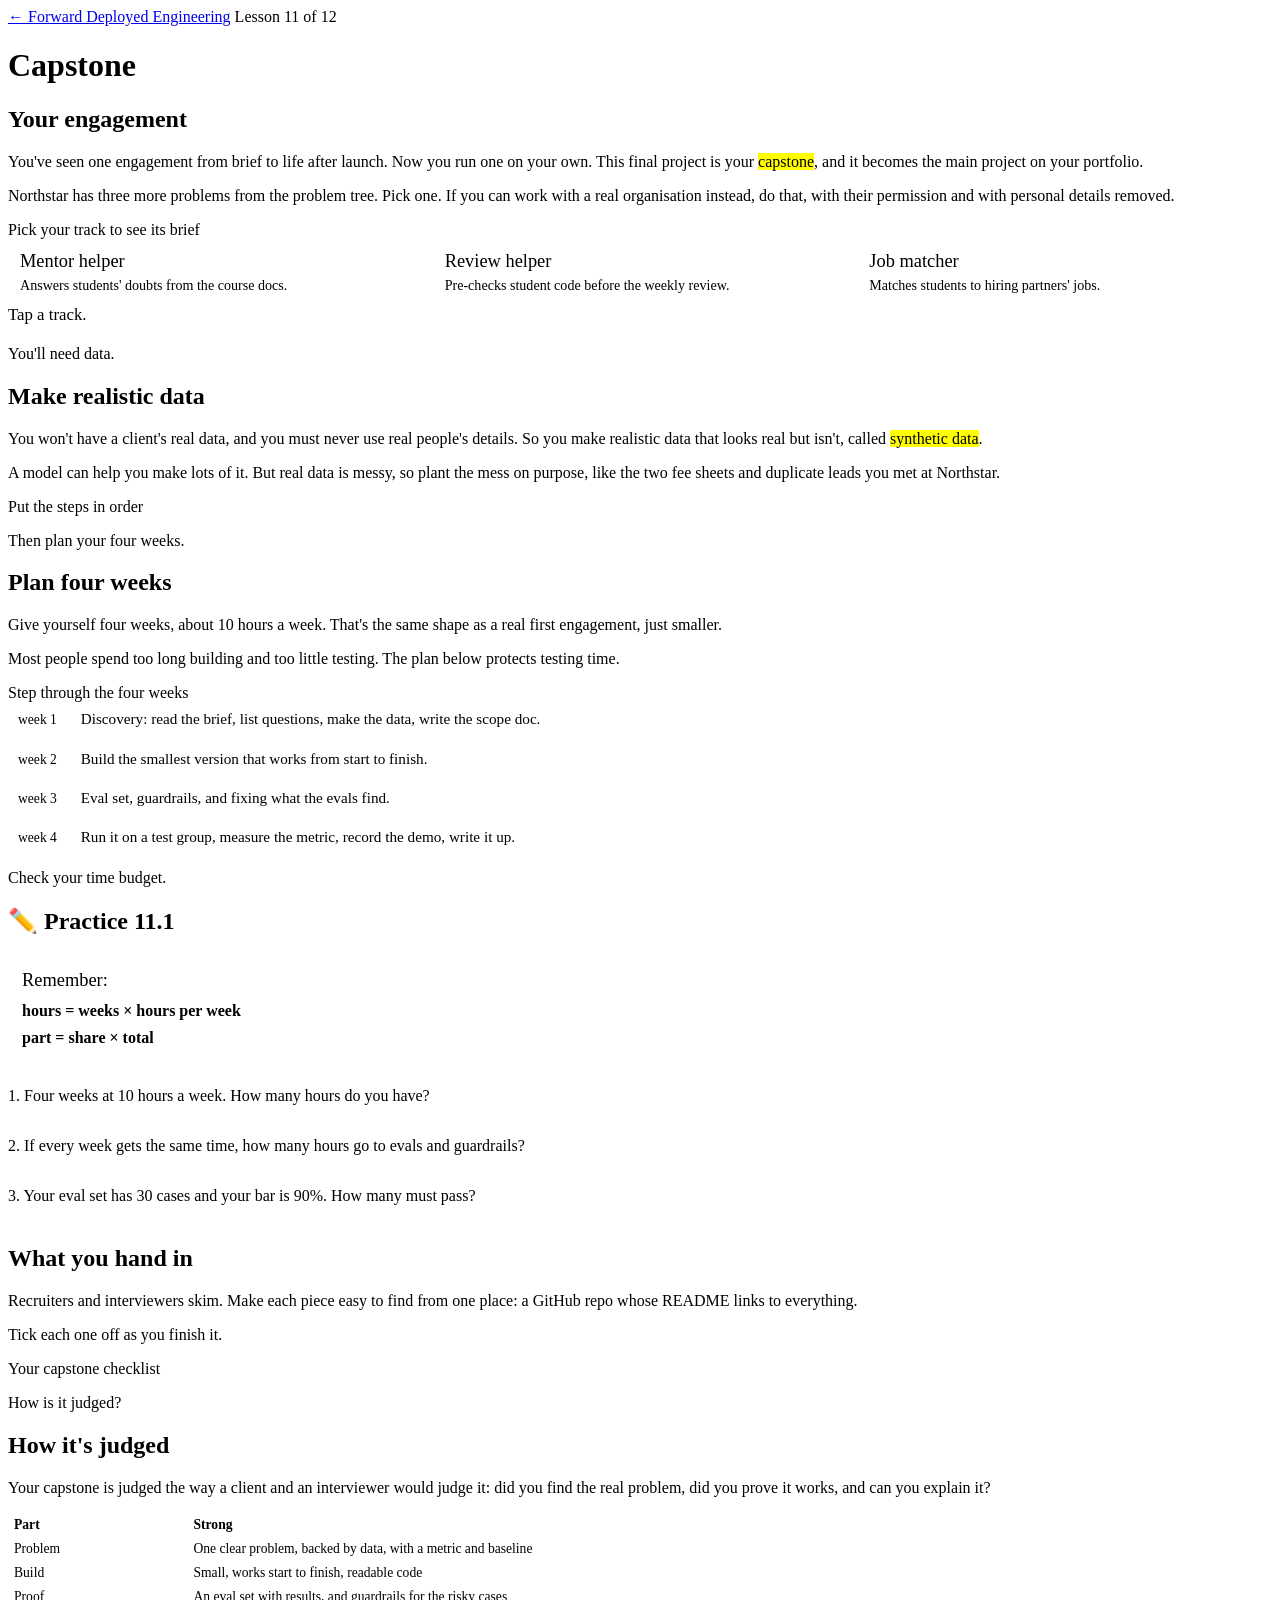
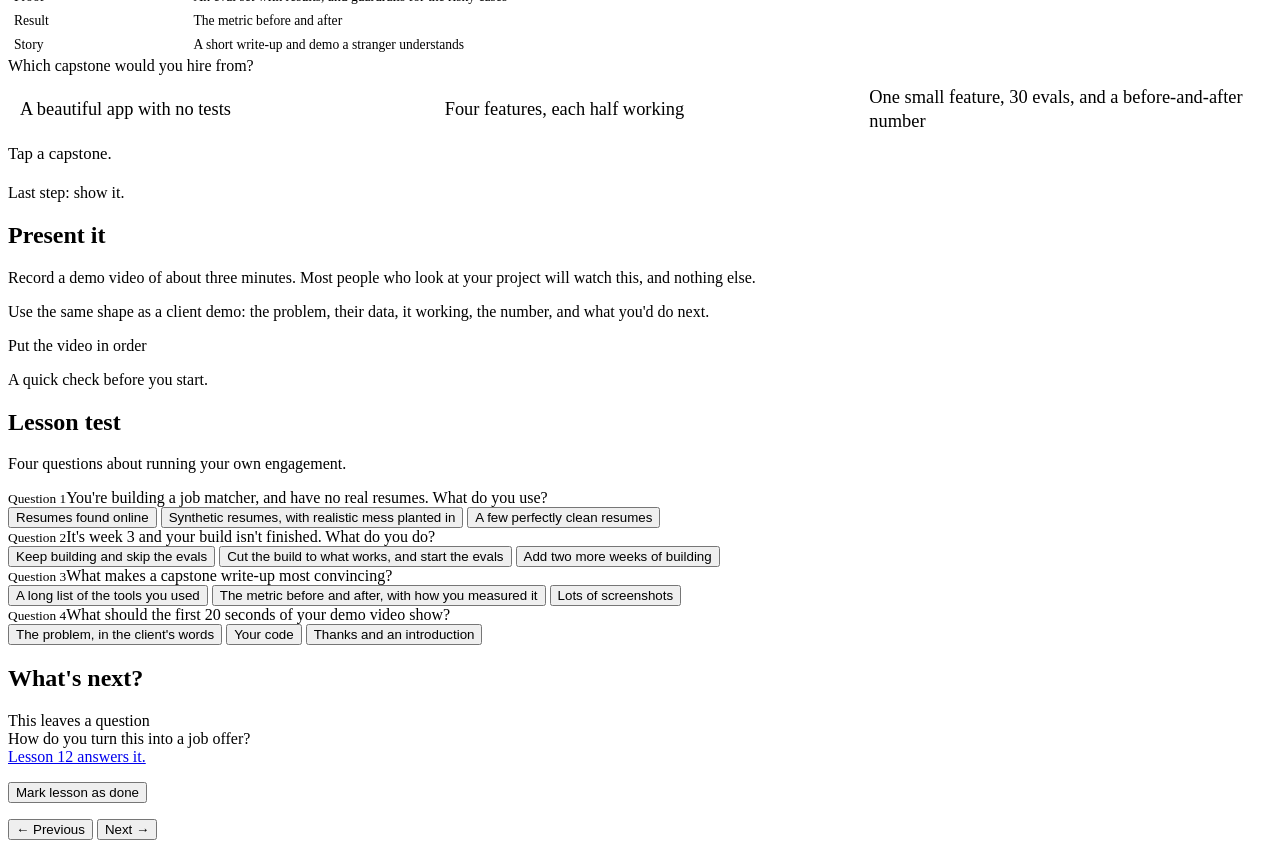
==== lessons/lesson11.html @ 66411354 "Add Lessons 3–12: the whole engagement, from client code to interviews Their code, building with LLM" ====
<!doctype html>
<html lang="en">
<head>
<meta charset="utf-8">
<meta name="viewport" content="width=device-width, initial-scale=1">
<title>Capstone</title>
<meta name="description" content="Lesson 11 of Forward Deployed Engineering: a full engagement from brief to demo, for your portfolio.">
<link rel="preconnect" href="https://fonts.googleapis.com">
<link rel="preconnect" href="https://fonts.gstatic.com" crossorigin>
<link href="https://fonts.googleapis.com/css2?family=Atkinson+Hyperlegible:wght@400;700&family=JetBrains+Mono:wght@400;600&family=Kalam:wght@400&family=Patrick+Hand&display=swap" rel="stylesheet">
<script>try{if(localStorage.getItem("notebook-theme")==="dark")document.documentElement.setAttribute("data-theme","dark")}catch(e){}</script>
<link rel="stylesheet" href="https://mo-ri-ch.github.io/study-notebook-design/v1/style.css">
<link rel="stylesheet" href="../assets/fde.css">
</head>
<body data-pen="blue">
<div class="wrap">
  <header class="topbar">
    <a class="home" href="../">← Forward Deployed Engineering</a>
    <span class="where">Lesson 11 of 12</span>
  </header>

  <main data-paged>
    <div class="paged-head">
      <h1>Capstone</h1>
      <div class="progress" aria-label="Lesson parts"></div>
    </div>

    <section class="part" data-title="Your engagement">
      <h2>Your engagement</h2>
      <p class="say">You've seen one engagement from brief to life after launch. Now you run one on your own. This final project is your <mark>capstone</mark>, and it becomes the main project on your portfolio.</p>
      <p class="say">Northstar has three more problems from the problem tree. Pick one. If you can work with a real organisation instead, do that, with their permission and with personal details removed.</p>

      <div class="activity">
        <div class="do">Pick your track to see its brief</div>
        <div class="people" id="tracks">
          <button class="person" type="button" data-right="<b>Mentor helper.</b> Stakeholder: Rahul, lead mentor. Problem: students wait hours for answers the course docs already have. Data: course docs and past student questions. A metric to start from: time until a student's doubt is answered."><b>Mentor helper</b><span>Answers students' doubts from the course docs.</span></button>
          <button class="person" type="button" data-right="<b>Review helper.</b> Stakeholder: the reviewers. Problem: weekly reviews spend time on basics like missing tests. Data: sample student projects and past review notes. A metric to start from: review time spent on basics."><b>Review helper</b><span>Pre-checks student code before the weekly review.</span></button>
          <button class="person" type="button" data-right="<b>Job matcher.</b> Stakeholder: Sana, placement manager. Problem: matching resumes to job descriptions by hand takes days. Data: resumes and job descriptions, with skill names that don't match. A metric to start from: days from a new job to a shortlist."><b>Job matcher</b><span>Matches students to hiring partners' jobs.</span></button>
        </div>
        <div class="say-why" id="tracksWhy">Tap a track.</div>
      </div>
      <p class="hook">You'll need data.</p>
    </section>

    <section class="part" data-title="Make realistic data">
      <h2>Make realistic data</h2>
      <p class="say">You won't have a client's real data, and you must never use real people's details. So you make realistic data that looks real but isn't, called <mark>synthetic data</mark>.</p>
      <p class="say">A model can help you make lots of it. But real data is messy, so plant the mess on purpose, like the two fee sheets and duplicate leads you met at Northstar.</p>

      <div class="activity">
        <div class="do">Put the steps in order</div>
        <div id="synth"></div>
      </div>
      <p class="hook">Then plan your four weeks.</p>
    </section>

    <section class="part" data-title="Plan four weeks">
      <h2>Plan four weeks</h2>
      <p class="say">Give yourself four weeks, about 10 hours a week. That's the same shape as a real first engagement, just smaller.</p>
      <p class="say">Most people spend too long building and too little testing. The plan below protects testing time.</p>

      <div class="activity">
        <div class="do">Step through the four weeks</div>
        <ol class="day" id="weeks">
          <li><span class="t">week 1</span><span>Discovery: read the brief, list questions, make the data, write the scope doc.</span></li>
          <li><span class="t">week 2</span><span>Build the smallest version that works from start to finish.</span></li>
          <li><span class="t">week 3</span><span>Eval set, guardrails, and fixing what the evals find.</span></li>
          <li><span class="t">week 4</span><span>Run it on a test group, measure the metric, record the demo, write it up.</span></li>
        </ol>
      </div>
      <p class="hook">Check your time budget.</p>
    </section>

    <section class="part" data-nonum data-title="✏️ Practice 11.1">
      <h2>✏️ Practice 11.1</h2>
      <div class="remember">
        <b>Remember:</b><br>
        <b class="eqbox">hours = weeks × hours per week</b><br>
        <b class="eqbox">part = share × total</b>
      </div>
      <div class="activity" id="prac1">
        <div class="prob" data-answer="40" data-hint="Multiply the weeks by the hours each week." data-work="4 × 10 = 40 hours.">
          <div class="ask">1. Four weeks at 10 hours a week. How many hours do you have?</div>
        </div>
        <div class="prob" data-answer="10" data-hint="Week 3 is one of four equal weeks." data-work="40 ÷ 4 = 10 hours for evals and guardrails.">
          <div class="ask">2. If every week gets the same time, how many hours go to evals and guardrails?</div>
        </div>
        <div class="prob" data-answer="27" data-hint="Find 90% of 30." data-work="0.9 × 30 = 27 cases.">
          <div class="ask">3. Your eval set has 30 cases and your bar is 90%. How many must pass?</div>
        </div>
      </div>
    </section>

    <section class="part" data-title="What you hand in">
      <h2>What you hand in</h2>
      <p class="say">Recruiters and interviewers skim. Make each piece easy to find from one place: a GitHub repo whose README links to everything.</p>
      <p class="say">Tick each one off as you finish it.</p>

      <div class="activity">
        <div class="do">Your capstone checklist</div>
        <div id="hand"></div>
        <div class="count" id="handCount"></div>
      </div>
      <p class="hook">How is it judged?</p>
    </section>

    <section class="part" data-title="How it's judged">
      <h2>How it's judged</h2>
      <p class="say">Your capstone is judged the way a client and an interviewer would judge it: did you find the real problem, did you prove it works, and can you explain it?</p>
      <div class="tablewrap"><table class="mini">
        <tr><th>Part</th><th>Strong</th></tr>
        <tr><td>Problem</td><td>One clear problem, backed by data, with a metric and baseline</td></tr>
        <tr><td>Build</td><td>Small, works start to finish, readable code</td></tr>
        <tr><td>Proof</td><td>An eval set with results, and guardrails for the risky cases</td></tr>
        <tr><td>Result</td><td>The metric before and after</td></tr>
        <tr><td>Story</td><td>A short write-up and demo a stranger understands</td></tr>
      </table></div>

      <div class="activity">
        <div class="do">Which capstone would you hire from?</div>
        <div class="people" id="judge">
          <button class="person" type="button" data-why="Polish without proof. Nobody knows if it gives right answers."><b>A beautiful app with no tests</b></button>
          <button class="person" type="button" data-why="Four half-working parts show you can start things, not finish them."><b>Four features, each half working</b></button>
          <button class="person" type="button" data-right="Yes. Small, tested and measured. That's exactly the FDE job."><b>One small feature, 30 evals, and a before-and-after number</b></button>
        </div>
        <div class="say-why" id="judgeWhy">Tap a capstone.</div>
      </div>
      <p class="hook">Last step: show it.</p>
    </section>

    <section class="part" data-title="Present it">
      <h2>Present it</h2>
      <p class="say">Record a demo video of about three minutes. Most people who look at your project will watch this, and nothing else.</p>
      <p class="say">Use the same shape as a client demo: the problem, their data, it working, the number, and what you'd do next.</p>

      <div class="activity">
        <div class="do">Put the video in order</div>
        <div id="video"></div>
      </div>
      <p class="hook">A quick check before you start.</p>
    </section>

    <section class="part" data-title="Lesson test">
      <h2>Lesson test</h2>
      <p class="say">Four questions about running your own engagement.</p>
      <div class="test" data-test="11">
        <div class="quiz" data-page="lesson11.html#2" data-topic="make realistic data" data-right="Yes. Realistic but invented, with the mess planted on purpose.">
          <div class="q"><small>Question 1</small>You're building a job matcher, and have no real resumes. What do you use?</div>
          <div class="options">
            <button data-why="Real people's details must never be used without permission.">Resumes found online</button>
            <button data-right>Synthetic resumes, with realistic mess planted in</button>
            <button data-why="Perfectly clean data hides the problems a real client would have.">A few perfectly clean resumes</button>
          </div>
          <div class="feedback"></div>
        </div>
        <div class="quiz" data-page="lesson11.html#3" data-topic="plan four weeks" data-right="Yes. Testing time is what most projects squeeze, so protect it.">
          <div class="q"><small>Question 2</small>It's week 3 and your build isn't finished. What do you do?</div>
          <div class="options">
            <button data-why="Untested features are worth less than a tested small one.">Keep building and skip the evals</button>
            <button data-right>Cut the build to what works, and start the evals</button>
            <button data-why="A longer project risks never finishing.">Add two more weeks of building</button>
          </div>
          <div class="feedback"></div>
        </div>
        <div class="quiz" data-page="lesson11.html#6" data-topic="how it's judged" data-right="Yes. The number before and after proves the work mattered.">
          <div class="q"><small>Question 3</small>What makes a capstone write-up most convincing?</div>
          <div class="options">
            <button data-why="Length doesn't prove anything.">A long list of the tools you used</button>
            <button data-right>The metric before and after, with how you measured it</button>
            <button data-why="Screenshots show it exists, not that it works.">Lots of screenshots</button>
          </div>
          <div class="feedback"></div>
        </div>
        <div class="quiz" data-page="lesson11.html#7" data-topic="present it" data-right="Yes. Problem first, so viewers know why the rest matters.">
          <div class="q"><small>Question 4</small>What should the first 20 seconds of your demo video show?</div>
          <div class="options">
            <button data-right>The problem, in the client's words</button>
            <button data-why="Code means little before people know the problem.">Your code</button>
            <button data-why="Thanks belong at the end, if at all.">Thanks and an introduction</button>
          </div>
          <div class="feedback"></div>
        </div>
      </div>
    </section>

    <section class="part" data-title="What's next?">
      <h2>What's next?</h2>
      <div class="open-question">
        <div>This leaves a question</div>
        <div class="big">How do you turn this into a job offer?</div>
        <div><a href="lesson12.html">Lesson 12 answers it.</a></div>
      </div>
      <p><button class="done-toggle" data-done="11">Mark lesson as done</button></p>
    </section>
  </main>
</div>

<nav class="pagebar" aria-label="Move between parts">
  <div class="inner">
    <button data-page-back>← Previous</button>
    <span data-page-label></span>
    <button class="primary" data-page-next>Next →</button>
  </div>
</nav>

<script src="../assets/course.js"></script>
<script src="https://mo-ri-ch.github.io/study-notebook-design/v1/common.js"></script>
<script src="https://mo-ri-ch.github.io/study-notebook-design/v1/pen.js"></script>
<script src="https://mo-ri-ch.github.io/study-notebook-design/v1/guide.js"></script>
<script src="../assets/fde.js"></script>
<script>
picker("tracks", "tracksWhy");

orderer("synth", {
  steps: ["Write down what the real data would look like: fields and formats", "Write 10 to 20 examples by hand", "Ask a model for many more in the same style", "Plant the mess: duplicates, typos, two versions that disagree", "Check that no real names, numbers or emails slipped in"],
  done: "Realistic, messy, and safe. Note the planted problems: your evals should catch them.",
});

stepper("weeks", { after: (i, n) => i === n - 1 ? "Building gets one week of four. Testing and measuring get as much." : "" });
practice("prac1");

(function () {
  const root = document.getElementById("hand"), count = document.getElementById("handCount");
  const items = ["Scope doc: problem, metric with baseline, first version, what it won't do", "Code on GitHub, with a README that links to everything", "Eval set and its latest results", "Guardrails for the risky cases", "The metric before and after", "A 3-minute demo video", "A one-page write-up: problem, what you did, result, what you learned"];
  function build() {
    root.innerHTML = items.map((t, i) => `<label class="switch"><input type="checkbox" data-i="${i}"> <span>${t}</span></label>`).join("");
    const boxes = [...root.querySelectorAll("input")];
    const upd = () => { const n = boxes.filter(b => b.checked).length; count.textContent = n === items.length ? "All done. That's a portfolio project." : `${n} of ${items.length} done`; };
    boxes.forEach(b => b.onchange = upd); upd();
  }
  build(); addReset(root, build);
})();

picker("judge", "judgeWhy");

orderer("video", {
  steps: ["The problem, in the client's words (20 seconds)", "Their messy data, and what you found in it (20 seconds)", "It working on a real case (90 seconds)", "The number, before and after (20 seconds)", "What you'd do next (30 seconds)"],
  done: "Three minutes, with the same shape as a client demo.",
});
</script>
</body>
</html>
---- assets/fde.css ----
/* fde.css — activities used only in the Forward Deployed Engineering course.
   Colours only through the shared variables, so light and dark both work. */

/* Small selectable buttons */
.chip { font-family: var(--body); font-size: 0.95rem; padding: 6px 12px; border: 2px solid var(--ink); border-radius: 999px; background: var(--card); color: var(--ink); cursor: pointer; line-height: 1.3; }
.chip:hover { background: var(--note-yellow); }
.chip.on { background: var(--hl-yellow); color: var(--on-hl); }
.chip.ok { background: var(--hl-green); color: var(--on-hl); border-color: var(--good); }
.chip.no { background: var(--note-pink); border-color: var(--redpen); }
.chip.used { opacity: .45; cursor: default; }
.chips { display: flex; flex-wrap: wrap; gap: 8px; margin: 10px 0; }

/* A message from the client */
.mail { background: var(--card); border: 1px solid color-mix(in srgb, var(--ink) 18%, transparent); border-radius: 6px; padding: 14px 18px; font-size: 1.02rem; line-height: 1.6; box-shadow: 0 10px 22px -16px rgba(20,24,50,.4); }
.mail .from { font-size: 0.85rem; color: var(--pencil); margin-bottom: 6px; }
.mail p { margin: 0 0 8px; }
.vague { font: inherit; padding: 0 3px; margin: 0; border: 0; border-bottom: 2px dotted var(--pen); border-radius: 2px; background: none; color: inherit; cursor: pointer; }
.vague:hover { background: var(--note-yellow); }
.vague.found { background: var(--hl-yellow); color: var(--on-hl); border-bottom-color: transparent; }
.qlist { list-style: none; padding: 0; margin: 12px 0 0; display: grid; gap: 6px; min-height: 3em; }
.qlist li { font-family: var(--hand); font-size: 1.1rem; color: var(--pen); }
.qlist li b { font-family: var(--body); font-weight: 700; color: var(--ink); font-size: 0.9rem; }
.count { font-family: var(--hand); font-size: 1.1rem; color: var(--pencil); margin-top: 8px; }

/* Sorting into two or more boxes */
.bins { display: grid; grid-template-columns: repeat(auto-fit, minmax(150px, 1fr)); gap: 10px; margin-top: 12px; }
.bin { border: 2px dashed var(--pencil); border-radius: 8px; padding: 8px; min-height: 80px; background: transparent; text-align: left; cursor: pointer; color: var(--ink); font: inherit; display: block; width: 100%; }
.bin:hover { border-color: var(--pen); background: var(--note-blue); }
.bin h4 { margin: 0 0 6px; font-family: var(--head); font-size: 1.15rem; font-weight: 400; }
.bin .chip { margin: 3px 3px 0 0; font-size: 0.85rem; cursor: default; }
.picked { min-height: 2.2em; font-family: var(--hand); color: var(--pencil); font-size: 1.05rem; }

/* People cards */
.people { display: grid; grid-template-columns: repeat(auto-fit, minmax(160px, 1fr)); gap: 10px; }
.person { text-align: left; font: inherit; padding: 10px 12px; border: 2px solid var(--ink); border-radius: 8px; background: var(--card); color: var(--ink); cursor: pointer; line-height: 1.35; }
.person:hover { background: var(--note-yellow); }
.person b { display: block; font-family: var(--head); font-size: 1.15rem; font-weight: 400; }
.person small { display: block; color: var(--pencil); font-size: 0.8rem; margin-bottom: 4px; }
.person span { font-size: 0.88rem; }
.person.ok { background: var(--hl-green); color: var(--on-hl); border-color: var(--good); }
.person.ok small { color: var(--on-hl); }
.person.no { background: var(--note-pink); border-color: var(--redpen); }

/* Facts about the client */
.facts { display: grid; grid-template-columns: repeat(auto-fit, minmax(130px, 1fr)); gap: 10px; }
.fact { background: var(--note-yellow); padding: 10px 12px; border-radius: 2px 2px 6px 2px; box-shadow: 0 8px 14px -12px rgba(20,24,50,.5); color: var(--ink); }
.fact:nth-child(2n) { background: var(--note-blue); }
.fact:nth-child(3n) { background: var(--note-green); }
.fact .big { font-family: var(--head); font-size: 1.8rem; line-height: 1.1; }
.fact .what { font-size: 0.85rem; }

/* Steps through a day or a story */
.day { list-style: none; padding: 0; margin: 0; display: grid; gap: 6px; font-size: 0.95rem; }
.day li { display: grid; grid-template-columns: 3.6em 1fr; gap: 8px; align-items: start; padding: 6px 10px; line-height: 1.4; border-radius: 6px; background: var(--card); border: 1px solid color-mix(in srgb, var(--ink) 12%, transparent); }
.day li.off { visibility: hidden; }
.day li.now { background: var(--note-yellow); }
.day .t { font-family: var(--mono); font-size: 0.85rem; color: var(--pencil); padding-top: 2px; }
.day .tag { display: inline-block; white-space: nowrap; font-size: 0.75rem; padding: 0 8px; border-radius: 999px; margin-left: 6px; color: var(--on-hl); }
.tag.eng { background: var(--hl-blue); }
.tag.cli { background: var(--hl-orange); }
.btnrow { display: flex; gap: 8px; flex-wrap: wrap; margin-top: 12px; align-items: center; }

/* A 24-hour line of message times */
.clock { position: relative; height: 92px; margin: 10px 4px 0; }
.clock .bar { position: absolute; left: 0; right: 0; top: 46px; height: 2px; background: var(--ink); }
.clock .night { position: absolute; top: 20px; height: 54px; background: var(--note-blue); border-radius: 4px; }
.clock .dot { position: absolute; top: 37px; width: 18px; height: 18px; margin-left: -9px; border-radius: 50%; background: var(--card); border: 2px solid var(--ink); }
.clock .dot.lit { background: var(--hl-orange); }
.clock .lab { position: absolute; top: 76px; font-family: var(--mono); font-size: 0.72rem; color: var(--pencil); transform: translateX(-50%); }
.clock .nightlab { position: absolute; top: 2px; font-family: var(--hand); font-size: 0.9rem; color: var(--pen); }

/* Problem tree */
.tree { display: grid; gap: 10px; }
.tree .goal { justify-self: center; text-align: center; padding: 8px 16px; border: 2px solid var(--ink); border-radius: 8px; background: var(--hl-yellow); color: var(--on-hl); font-family: var(--head); font-size: 1.25rem; }
.tree .row3 { display: grid; grid-template-columns: repeat(auto-fit, minmax(140px, 1fr)); gap: 8px; }
.cause { font: inherit; font-size: 0.92rem; text-align: left; padding: 8px 10px; border: 2px solid var(--ink); border-radius: 8px; background: var(--card); color: var(--ink); cursor: pointer; line-height: 1.35; }
.cause:hover { background: var(--note-yellow); }
.cause .fix { display: block; margin-top: 6px; padding-top: 6px; border-top: 1px dashed var(--pencil); font-family: var(--hand); color: var(--pen); font-size: 1rem; }
.cause.open { background: var(--note-green); }
.tree .arrow { text-align: center; color: var(--pencil); font-family: var(--hand); }

/* Scoring table */
.score { width: 100%; border-collapse: collapse; font-size: 0.92rem; }
.score th, .score td { padding: 6px 6px; border-bottom: 1px solid var(--rule); text-align: center; }
.score th:first-child, .score td:first-child { text-align: left; }
.score select { font: inherit; padding: 2px 4px; border: 2px solid var(--ink); border-radius: 6px; background: var(--card); color: var(--ink); }
.score .tot { font-family: var(--mono); font-weight: 600; }
.score tr.best td { background: var(--note-green); }

/* A short conversation */
.chat { display: grid; gap: 8px; }
.bub { max-width: 85%; padding: 8px 12px; border-radius: 12px; line-height: 1.45; font-size: 0.98rem; }
.bub.them { background: var(--note-orange); justify-self: start; border-bottom-left-radius: 2px; }
.bub.you { background: var(--note-blue); justify-self: end; border-bottom-right-radius: 2px; }
.bub small { display: block; font-size: 0.75rem; color: var(--pencil); }
.replies { display: grid; gap: 6px; margin-top: 4px; }
.replies button { text-align: left; font: inherit; font-size: 0.95rem; }
.say-why { font-family: var(--hand); font-size: 1.05rem; min-height: 1.4em; }
.say-why.good { color: var(--good); }
.say-why.bad { color: var(--redpen); }

/* Scope doc builder */
.scope { display: grid; gap: 8px; }
.scope .line { display: grid; grid-template-columns: 8.5em 1fr; gap: 8px; align-items: center; }
.scope .line b { font-family: var(--head); font-weight: 400; font-size: 1.1rem; }
.scope select { font: inherit; font-size: 0.9rem; width: 100%; padding: 4px 6px; border: 2px solid var(--ink); border-radius: 6px; background: var(--card); color: var(--ink); }
.scope select.ok { border-color: var(--good); background: var(--note-green); }
.scope select.no { border-color: var(--redpen); background: var(--note-pink); }
@media (max-width: 560px) { .scope .line { grid-template-columns: 1fr; gap: 2px; } }

/* Practice problems */
.prob { padding: 12px 0; border-top: 1px dashed var(--rule); }
.prob:first-of-type { border-top: 0; }
.prob .ask { margin-bottom: 8px; }
.prob input { font: inherit; width: 9em; padding: 4px 8px; border: 2px solid var(--ink); border-radius: 6px; background: var(--card); color: var(--ink); }
.prob .res { font-family: var(--hand); font-size: 1.05rem; margin-top: 6px; min-height: 1.3em; }
.prob .res.good { color: var(--good); }
.prob .res.bad { color: var(--redpen); }
.prob .work { margin-top: 6px; font-size: 0.92rem; background: var(--note-blue); padding: 8px 10px; border-radius: 6px; }
.remember { background: var(--note-yellow); padding: 10px 14px; border-radius: 4px; margin-bottom: 14px; line-height: 1.7; color: var(--ink); }
.remember b:first-child { font-family: var(--head); font-weight: 400; font-size: 1.15rem; }

/* Small data tables inside activities */
.mini { border-collapse: collapse; font-size: 0.85rem; width: 100%; }
.mini th, .mini td { padding: 4px 6px; border-bottom: 1px solid var(--rule); text-align: left; white-space: nowrap; }
.mini th { font-weight: 700; }
.mini td.n { text-align: right; font-family: var(--mono); }
.twocol { display: grid; grid-template-columns: 1fr 1fr; gap: 12px; }
@media (max-width: 640px) { .twocol { grid-template-columns: 1fr; } }
.cap { font-size: 0.8rem; color: var(--pencil); margin: 0 0 4px; }

/* Course map on the home page */
.map { list-style: none; padding: 0; margin: 0; display: grid; gap: 8px; }
.map li { display: grid; grid-template-columns: 2.2em 1fr; gap: 10px; align-items: center; background: var(--card); padding: 8px 12px; border-radius: 6px; border: 1px solid color-mix(in srgb, var(--ink) 12%, transparent); }
.map .n { font-family: var(--head); font-size: 1.5rem; color: var(--pen); text-align: center; }
.map small { display: block; color: var(--pencil); font-size: 0.85rem; }

/* Put-in-order list */
.ordered { margin: 8px 0 0; padding-left: 1.6em; display: grid; gap: 4px; min-height: 2em; }
.ordered li { font-family: var(--hand); font-size: 1.1rem; color: var(--pen); }

/* Code shown in an activity */
.code { font-family: var(--mono); font-size: 0.82rem; line-height: 1.55; background: var(--card); border: 1px solid color-mix(in srgb, var(--ink) 18%, transparent); border-radius: 6px; padding: 8px 0; overflow-x: auto; margin: 0; }
.code .ln { display: block; padding: 0 12px; white-space: pre; }
.code .ln.hl { background: var(--hl-yellow); color: var(--on-hl); }
.code .ln.bad { background: var(--note-pink); }
.code .ln.good { background: var(--note-green); }
.code .c { color: var(--pencil); }
.files { list-style: none; padding: 0; margin: 0; display: grid; gap: 4px; font-family: var(--mono); font-size: 0.85rem; }
.files button { font: inherit; text-align: left; width: 100%; padding: 4px 8px; border: 1px solid var(--rule); border-radius: 4px; background: var(--card); color: var(--ink); cursor: pointer; }
.files button:hover, .files button.on { background: var(--note-yellow); }
.files .in { padding-left: 1.4em; }

/* Switches */
.switch { display: flex; gap: 8px; align-items: center; padding: 3px 0; cursor: pointer; font-size: 0.95rem; }
.switch input { width: 1.1em; height: 1.1em; accent-color: var(--pen); }
.reply { background: var(--note-blue); border-radius: 12px 12px 12px 2px; padding: 10px 12px; margin-top: 10px; line-height: 1.5; font-size: 0.98rem; color: var(--ink); }
.reply small { display: block; color: var(--pencil); font-size: 0.75rem; }
.reply .warn { color: var(--redpen); }

/* Simple horizontal bars */
.bars { display: grid; gap: 6px; }
.bars .row { display: grid; grid-template-columns: 11em 1fr 2.5em; gap: 8px; align-items: center; font-size: 0.9rem; }
.bars .fill { height: 16px; background: var(--hl-blue); border-radius: 3px; }
.bars .v { font-family: var(--mono); font-size: 0.85rem; }
@media (max-width: 560px) { .bars .row { grid-template-columns: 7.5em 1fr 2.2em; font-size: 0.82rem; } }

/* Sliders */
.slide { display: grid; grid-template-columns: 10em 1fr 6em; gap: 10px; align-items: center; margin: 6px 0; font-size: 0.95rem; }
.slide input[type=range] { width: 100%; accent-color: var(--pen); }
.slide .v { font-family: var(--mono); font-size: 0.9rem; text-align: right; }
@media (max-width: 560px) { .slide { grid-template-columns: 1fr 5em; } .slide input[type=range] { grid-column: 1 / -1; grid-row: 2; } }
.result { font-family: var(--head); font-size: 1.5rem; margin-top: 8px; }
.result small { font-family: var(--body); font-size: 0.85rem; color: var(--pencil); display: block; }

/* 2D map of meanings */
.plane { position: relative; height: 260px; border: 1px solid var(--rule); border-radius: 6px; background: var(--card); margin-top: 8px; }
.plane .pt { position: absolute; transform: translate(-50%, -50%); font-size: 0.78rem; padding: 2px 6px; border-radius: 999px; background: var(--note-yellow); border: 1px solid var(--ink); white-space: nowrap; color: var(--ink); }
.plane .pt.q { background: var(--hl-orange); color: var(--on-hl); font-weight: 700; }
.plane .pt.near { background: var(--hl-green); color: var(--on-hl); }
.plane .pt.dim { opacity: .45; }
@media (max-width: 560px) { .plane { height: 300px; } .plane .pt { font-size: 0.7rem; } }
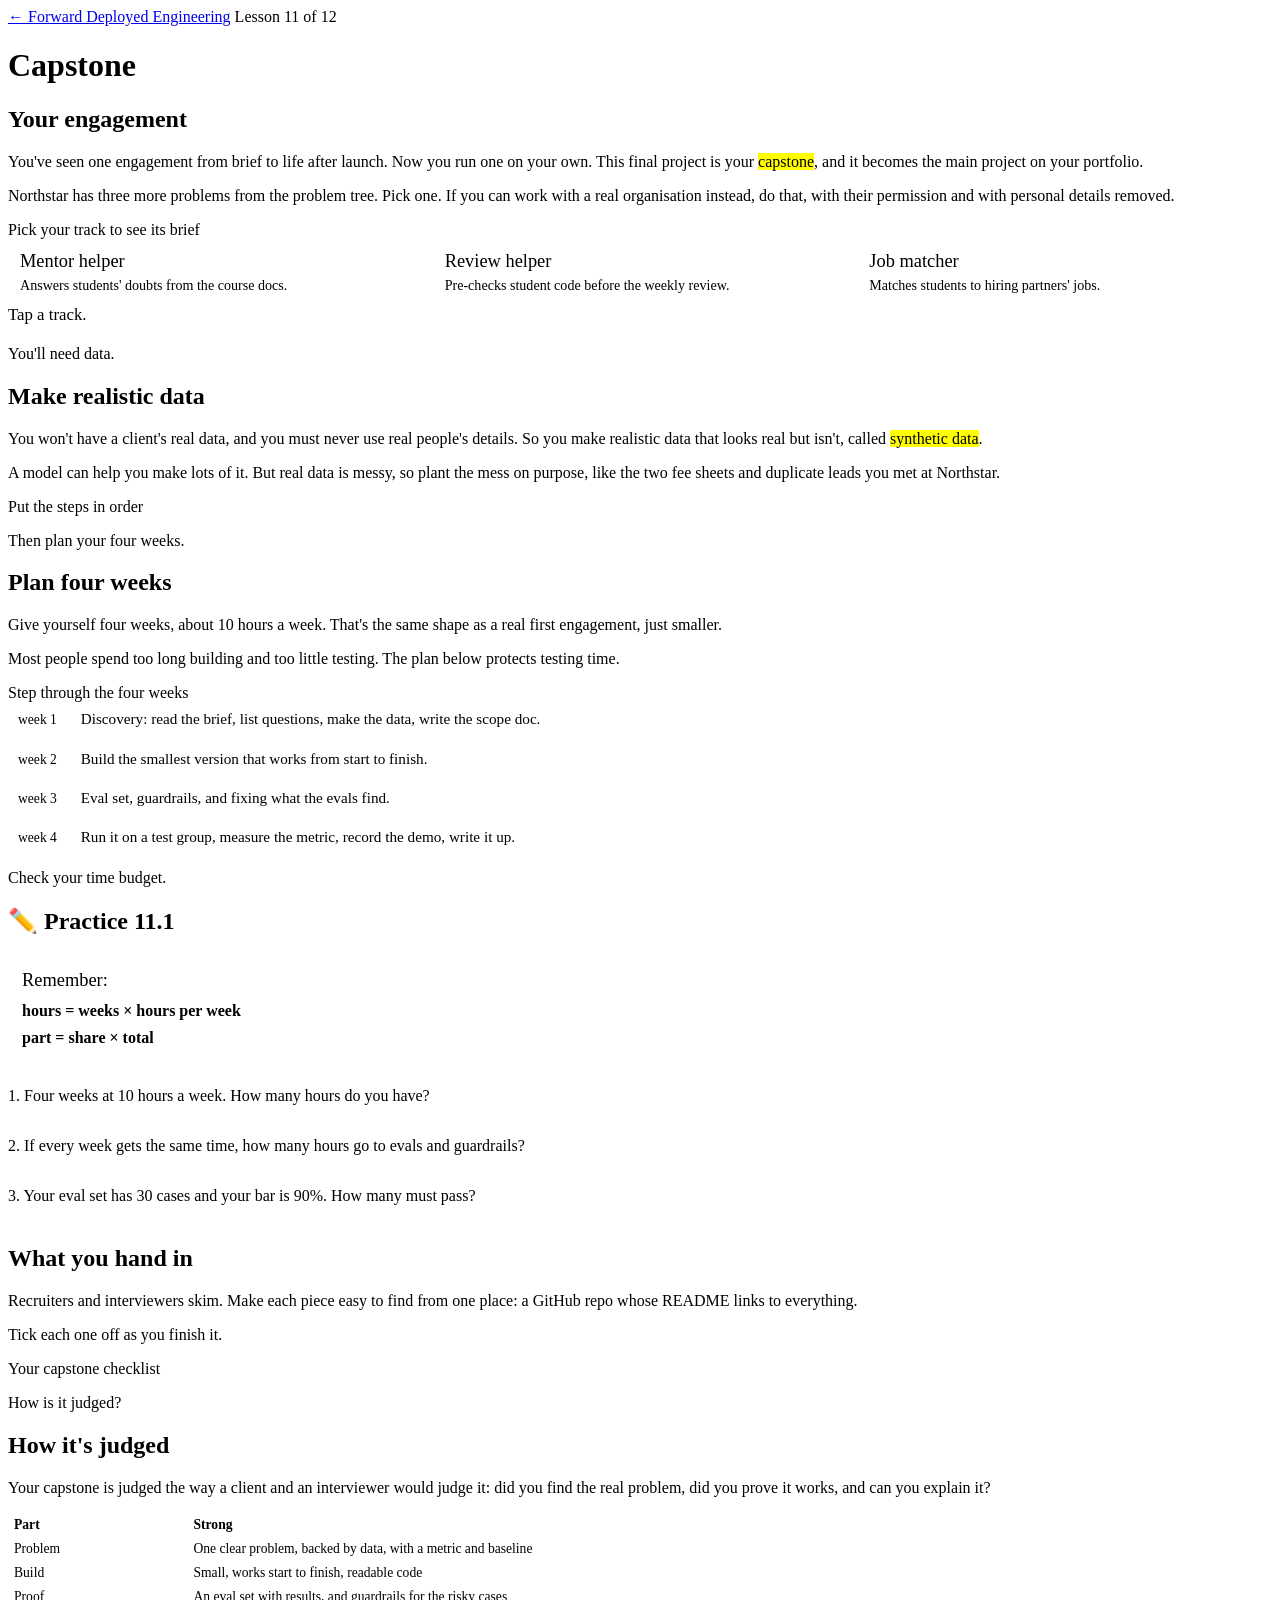
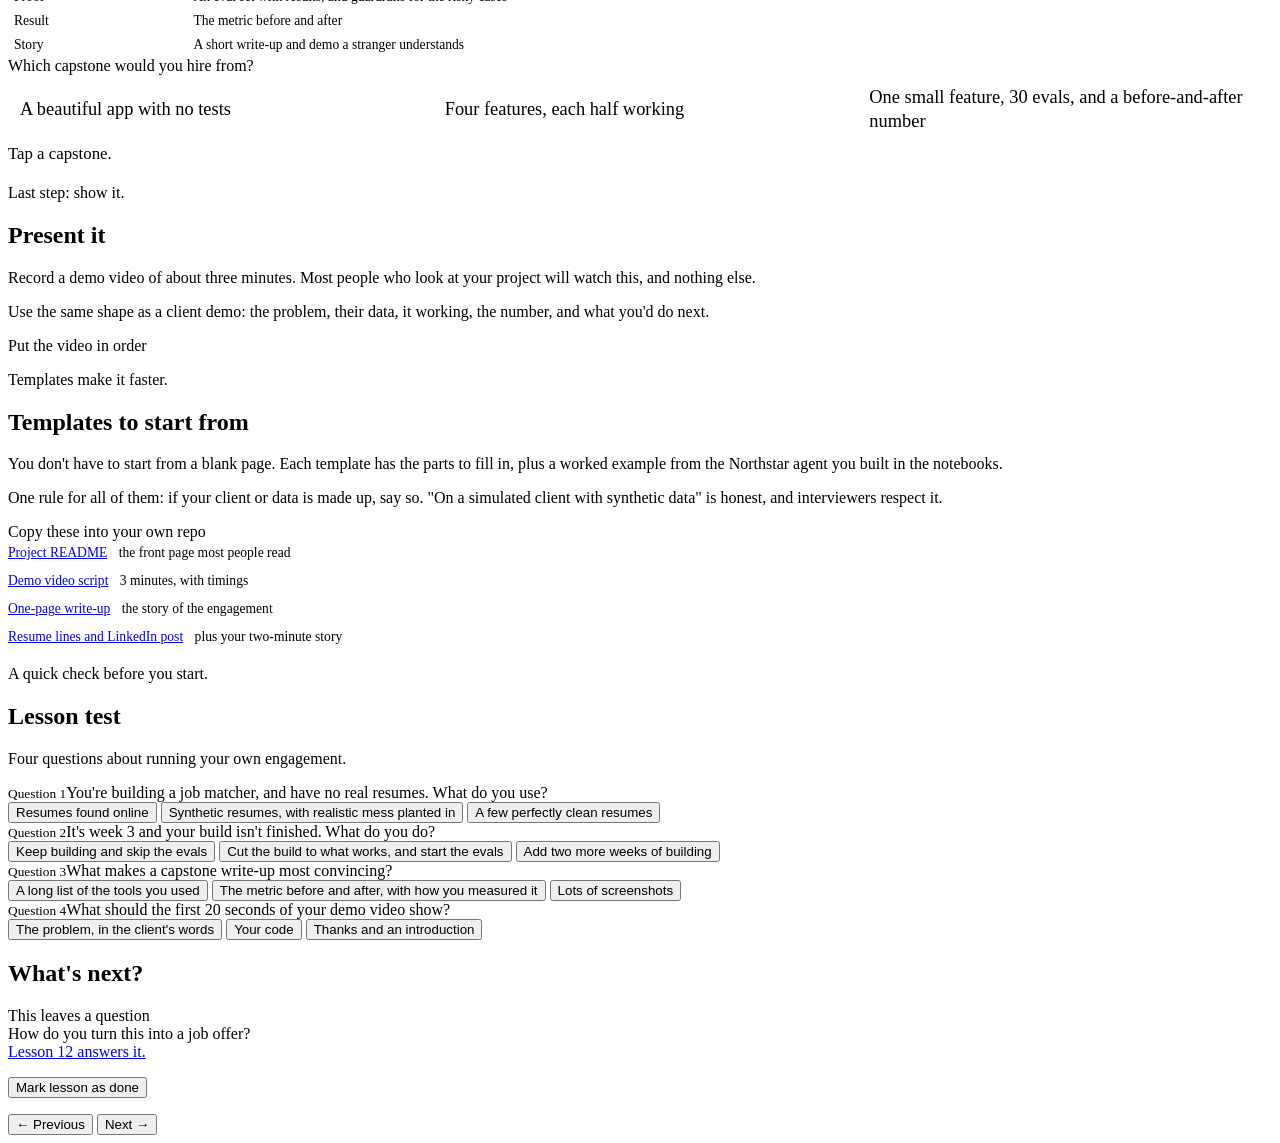
==== commit 787e9d4c: "Portfolio templates: README, demo script, write-up, resume and LinkedIn portfolio/ holds four templa" ====
--- a/lessons/lesson11.html
+++ b/lessons/lesson11.html
@@ -137,6 +137,23 @@
         <div class="do">Put the video in order</div>
         <div id="video"></div>
       </div>
+      <p class="hook">Templates make it faster.</p>
+    </section>
+
+    <section class="part" data-title="Templates to start from">
+      <h2>Templates to start from</h2>
+      <p class="say">You don't have to start from a blank page. Each template has the parts to fill in, plus a worked example from the Northstar agent you built in the notebooks.</p>
+      <p class="say">One rule for all of them: if your client or data is made up, say so. "On a simulated client with synthetic data" is honest, and interviewers respect it.</p>
+
+      <div class="activity">
+        <div class="do">Copy these into your own repo</div>
+        <ul class="files">
+          <li><a class="btn" href="https://github.com/mo-ri-ch/forward-deployed-engineering/blob/main/portfolio/project-readme.md" target="_blank" rel="noopener">Project README</a> <span class="muted-note">the front page most people read</span></li>
+          <li><a class="btn" href="https://github.com/mo-ri-ch/forward-deployed-engineering/blob/main/portfolio/demo-script.md" target="_blank" rel="noopener">Demo video script</a> <span class="muted-note">3 minutes, with timings</span></li>
+          <li><a class="btn" href="https://github.com/mo-ri-ch/forward-deployed-engineering/blob/main/portfolio/write-up.md" target="_blank" rel="noopener">One-page write-up</a> <span class="muted-note">the story of the engagement</span></li>
+          <li><a class="btn" href="https://github.com/mo-ri-ch/forward-deployed-engineering/blob/main/portfolio/resume-and-linkedin.md" target="_blank" rel="noopener">Resume lines and LinkedIn post</a> <span class="muted-note">plus your two-minute story</span></li>
+        </ul>
+      </div>
       <p class="hook">A quick check before you start.</p>
     </section>
 
--- a/assets/fde.css
+++ b/assets/fde.css
@@ -180,3 +180,14 @@
 .plane .pt.near { background: var(--hl-green); color: var(--on-hl); }
 .plane .pt.dim { opacity: .45; }
 @media (max-width: 560px) { .plane { height: 300px; } .plane .pt { font-size: 0.7rem; } }
+
+/* Interview case cards: full width, plain text */
+.tree.cards { grid-template-columns: 1fr; }
+.cards .row3 { grid-template-columns: 1fr; gap: 6px; }
+.cards .cause { padding: 6px 12px; width: 100%; }
+.cards .cause .fix { font-family: var(--body); font-size: 0.92rem; color: var(--ink); line-height: 1.45; }
+
+/* A list of links with a note each */
+.files .btn { display: inline-block; margin-right: 8px; }
+.files li:has(.btn) { padding: 4px 0; }
+.files .muted-note { font-family: var(--body); }
